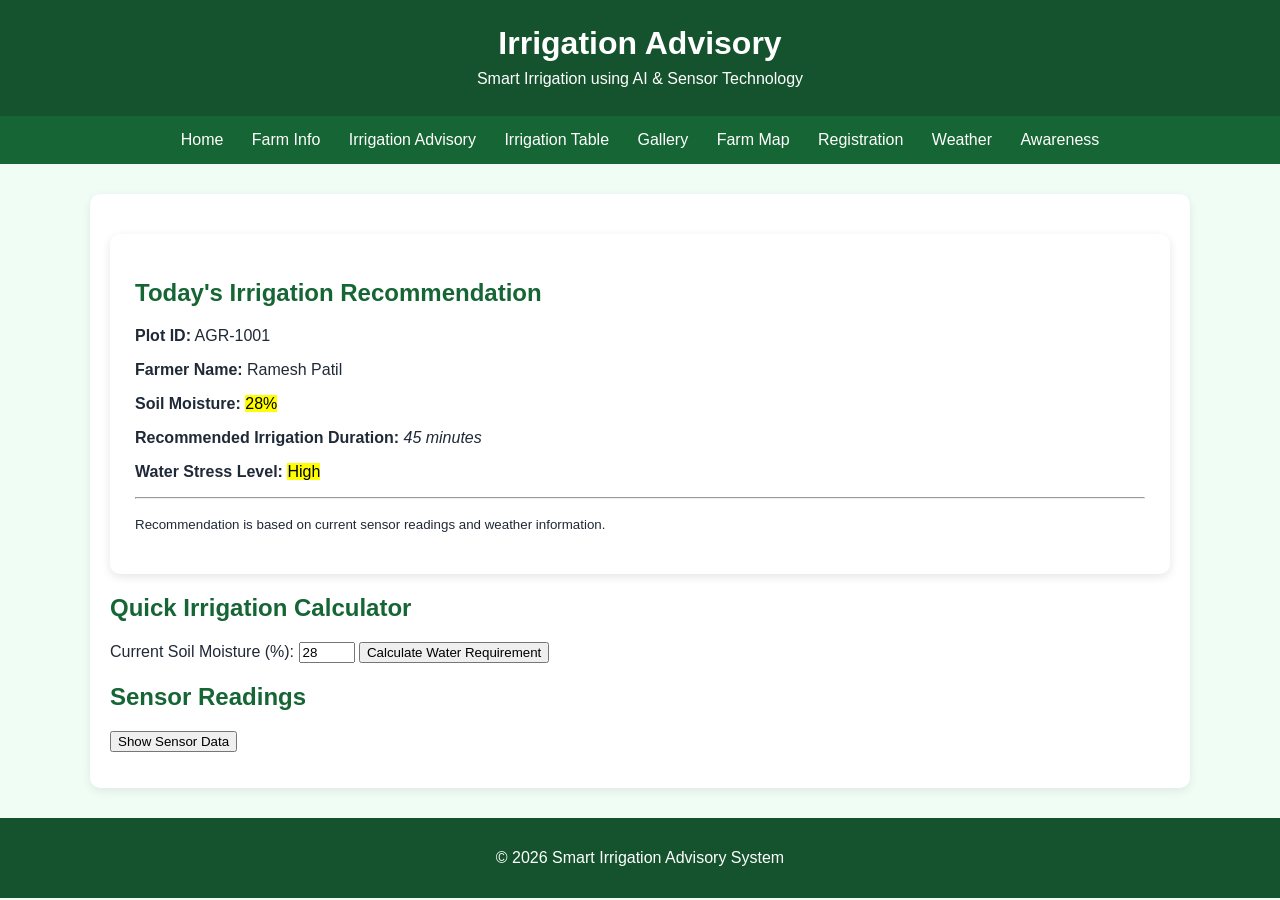
==== advisory.html @ e32e024c "first commit" ====
<!DOCTYPE html>
<html lang="en">
<head>
    <meta charset="UTF-8">
    <meta name="viewport" content="width=device-width, initial-scale=1.0">
    <title>Irrigation Advisory</title>
    <link rel="stylesheet" href="style.css">
    <link rel="stylesheet" href="layout.css">
    <script src="irrigation.js"></script>
</head>
<body>
<header>
    <h1>Irrigation Advisory</h1>
    <p>Smart Irrigation using AI &amp; Sensor Technology</p>
</header>

<nav>
    <ul>
        <li><a href="index.html">Home</a></li>
        <li><a href="farm-info.html">Farm Info</a></li>
        <li><a href="advisory.html">Irrigation Advisory</a></li>
        <li><a href="irrigation-table.html">Irrigation Table</a></li>
        <li><a href="gallery.html">Gallery</a></li>
        <li><a href="plot-map.html">Farm Map</a></li>
        <li><a href="registration.html">Registration</a></li>
        <li><a href="weather.html">Weather</a></li>
        <li><a href="media.html">Awareness</a></li>
    </ul>
</nav>

<main class="content single-page">
    <section class="advisory-box">
        <h2>Today's Irrigation Recommendation</h2>
        <p><strong>Plot ID:</strong> AGR-1001</p>
        <p><strong>Farmer Name:</strong> Ramesh Patil</p>
        <p><strong>Soil Moisture:</strong> <mark>28%</mark></p>
        <p><strong>Recommended Irrigation Duration:</strong> <em>45 minutes</em></p>
        <p><strong>Water Stress Level:</strong> <mark>High</mark></p>
        <hr>
        <p><small>Recommendation is based on current sensor readings and weather information.</small></p>
    </section>

    <section>
        <h2>Quick Irrigation Calculator</h2>
        <label for="moisture">Current Soil Moisture (%):</label>
        <input type="number" id="moisture" min="0" max="100" value="28">
        <button onclick="calculateWater()">Calculate Water Requirement</button>
        <p id="waterResult"></p>
    </section>

    <section>
        <h2>Sensor Readings</h2>
        <button onclick="showSensorData()">Show Sensor Data</button>
        <p id="sensorResult"></p>
    </section>
</main>

<footer>
    <p>&copy; 2026 Smart Irrigation Advisory System</p>
</footer>
</body>
</html>
---- style.css ----
* {
    box-sizing: border-box;
}

body {
    margin: 0;
    font-family: Arial, sans-serif;
    background-color: #f0fdf4;
    color: #1f2937;
}

h1, h2, h3 {
    color: #166534;
}

header {
    background-color: #14532d;
    color: white;
    padding: 20px;
    text-align: center;
}

header h1 {
    color: white;
    margin: 5px;
}

header p {
    margin: 8px;
}

nav {
    background-color: #166534;
    padding: 0;
}

nav ul {
    list-style-type: none;
    margin: 0;
    padding: 0;
    text-align: center;
}

nav li {
    display: inline-block;
}

nav a {
    display: inline-block;
    color: white;
    text-decoration: none;
    padding: 15px 12px;
}

nav a:hover {
    background-color: #22c55e;
    color: #052e16;
    text-decoration: underline;
}

footer {
    background-color: #14532d;
    color: white;
    text-align: center;
    padding: 15px;
    margin-top: 30px;
}

.card-container {
    text-align: center;
}

.card {
    display: inline-block;
    vertical-align: top;
    width: 280px;
    min-height: 190px;
    margin: 15px;
    padding: 20px;
    background-color: white;
    border: 1px solid #bbf7d0;
    border-radius: 10px;
    box-shadow: 0 3px 10px rgba(0,0,0,0.12);
    text-align: center;
}

.card a {
    color: #15803d;
    font-weight: bold;
}

.sidebar {
    border: 1px solid #bbf7d0;
    box-shadow: 0 3px 10px rgba(0,0,0,0.12);
    padding: 18px;
    border-radius: 10px;
    background-color: white;
}

.sidebar ul {
    list-style-type: none;
    padding: 0;
}

.sidebar li {
    padding: 10px;
    margin: 5px 0;
}

.sidebar li:hover {
    background-color: #dcfce7;
}

.info-card, .advisory-box {
    background-color: white;
    padding: 25px;
    margin: 20px 0;
    border-radius: 10px;
    box-shadow: 0 3px 10px rgba(0,0,0,0.1);
}

.offer-box {
    width: 90%;
    margin: 20px auto;
    padding: 20px;
    background-color: #fef3c7;
    color: #92400e;
    font-size: 20px;
    text-align: center;
    border-radius: 10px;
    box-shadow: 0 0 12px rgba(245,158,11,0.5);
    animation: glow 1.5s infinite alternate;
}

@keyframes glow {
    from {
        box-shadow: 0 0 5px rgba(245,158,11,0.4);
    }
    to {
        box-shadow: 0 0 20px rgba(245,158,11,0.8);
    }
}

.gallery {
    display: flex;
    flex-wrap: wrap;
    justify-content: center;
    gap: 20px;
}

.gallery figure {
    margin: 0;
    text-align: center;
}

.gallery img {
    width: 300px;
    height: 200px;
    object-fit: cover;
    border: 3px solid #166534;
    border-radius: 8px;
    transition: transform 0.3s;
}

.gallery img:hover {
    transform: scale(1.06);
}

iframe {
    border: 2px solid #166534;
    border-radius: 8px;
}

video {
    max-width: 100%;
    border-radius: 8px;
}
---- layout.css ----
.page-layout {
    display: flex;
    gap: 25px;
    width: 92%;
    max-width: 1200px;
    margin: 30px auto;
    min-height: 500px;
}

.sidebar {
    width: 25%;
    flex-shrink: 0;
}

.content {
    flex: 1;
    padding: 20px;
}

.single-page {
    width: 92%;
    max-width: 1100px;
    margin: 30px auto;
    background-color: white;
    border-radius: 10px;
    box-shadow: 0 3px 10px rgba(0,0,0,0.08);
}

@media (max-width: 800px) {
    .page-layout {
        flex-direction: column;
    }

    .sidebar {
        width: 100%;
    }

    nav li {
        display: block;
    }

    nav a {
        width: 100%;
    }
}
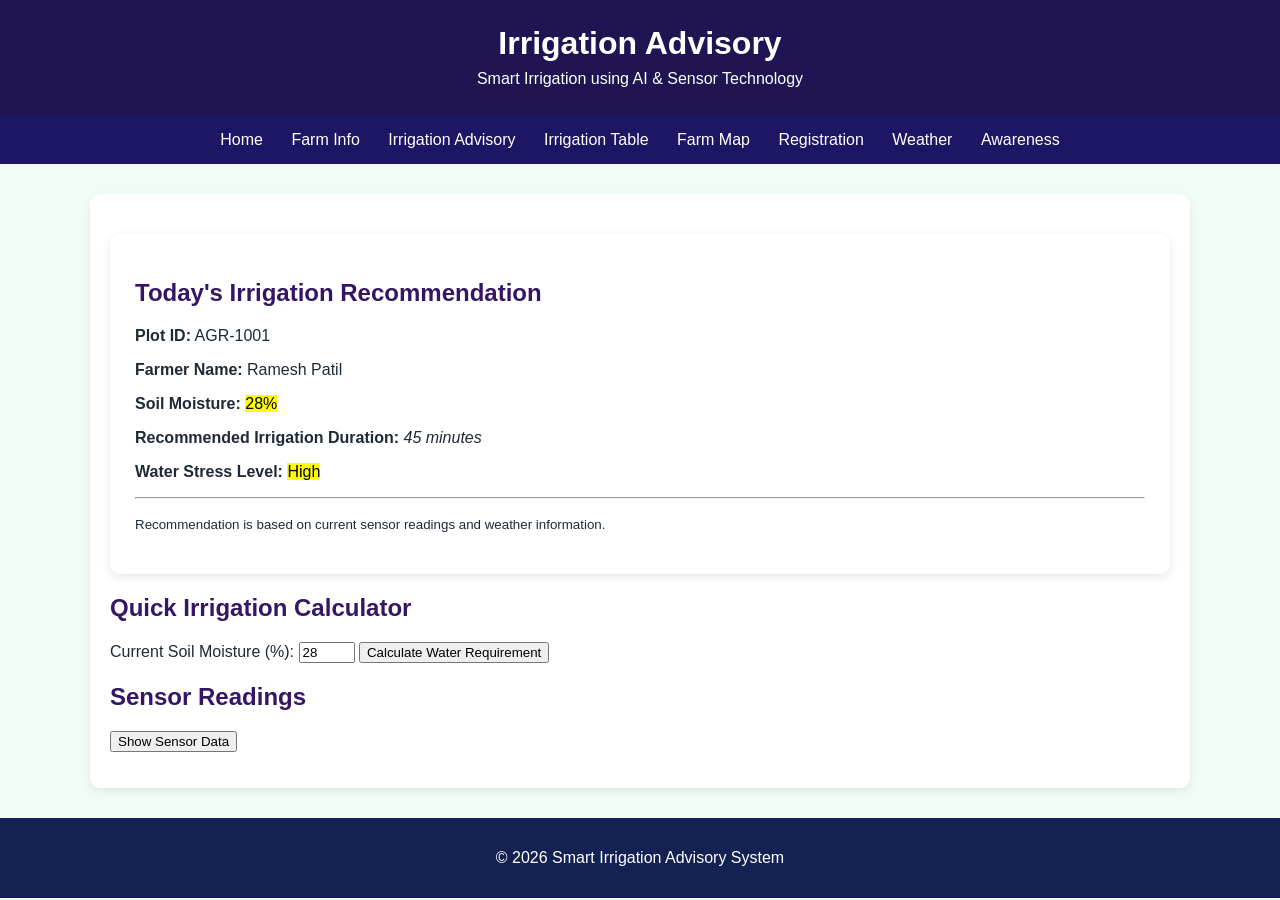
==== commit 9ff91ff9: "big changes" ====
--- a/advisory.html
+++ b/advisory.html
@@ -20,7 +20,6 @@
         <li><a href="farm-info.html">Farm Info</a></li>
         <li><a href="advisory.html">Irrigation Advisory</a></li>
         <li><a href="irrigation-table.html">Irrigation Table</a></li>
-        <li><a href="gallery.html">Gallery</a></li>
         <li><a href="plot-map.html">Farm Map</a></li>
         <li><a href="registration.html">Registration</a></li>
         <li><a href="weather.html">Weather</a></li>
--- a/style.css
+++ b/style.css
@@ -10,11 +10,11 @@
 }
 
 h1, h2, h3 {
-    color: #166534;
+    color: #341665;
 }
 
 header {
-    background-color: #14532d;
+    background-color: #201453;
     color: white;
     padding: 20px;
     text-align: center;
@@ -30,7 +30,7 @@
 }
 
 nav {
-    background-color: #166534;
+    background-color: #1d1665;
     padding: 0;
 }
 
@@ -53,13 +53,13 @@
 }
 
 nav a:hover {
-    background-color: #22c55e;
-    color: #052e16;
+    background-color: #2297c5;
+    color: #050f2e;
     text-decoration: underline;
 }
 
 footer {
-    background-color: #14532d;
+    background-color: #142253;
     color: white;
     text-align: center;
     padding: 15px;
@@ -157,7 +157,7 @@
     width: 300px;
     height: 200px;
     object-fit: cover;
-    border: 3px solid #166534;
+    border: 3px solid #191665;
     border-radius: 8px;
     transition: transform 0.3s;
 }
@@ -167,7 +167,7 @@
 }
 
 iframe {
-    border: 2px solid #166534;
+    border: 2px solid #163665;
     border-radius: 8px;
 }
 
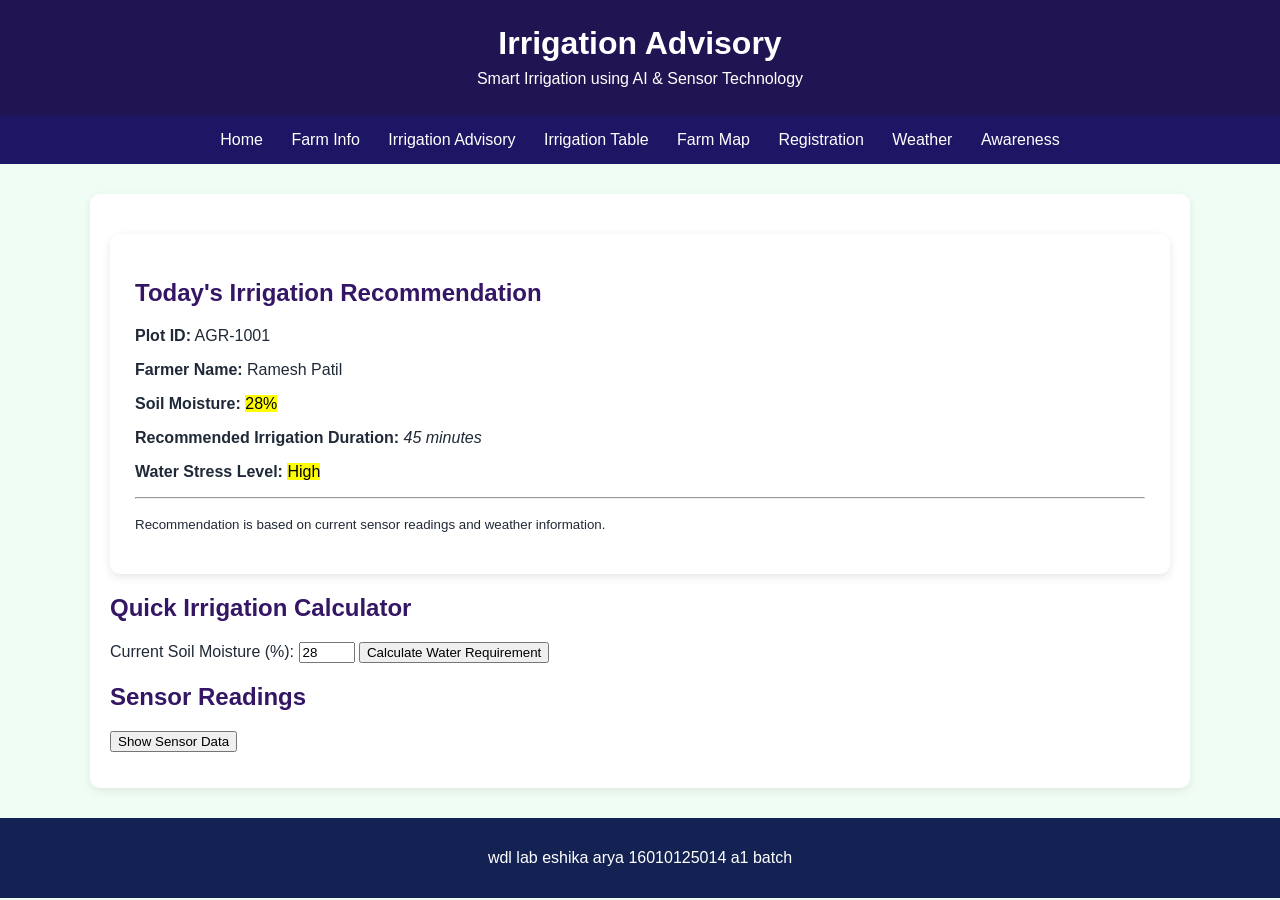
==== commit 4be76cef: "footer edit" ====
--- a/advisory.html
+++ b/advisory.html
@@ -55,7 +55,7 @@
 </main>
 
 <footer>
-    <p>&copy; 2026 Smart Irrigation Advisory System</p>
+    <p>wdl lab eshika arya 16010125014 a1 batch</p>
 </footer>
 </body>
 </html>
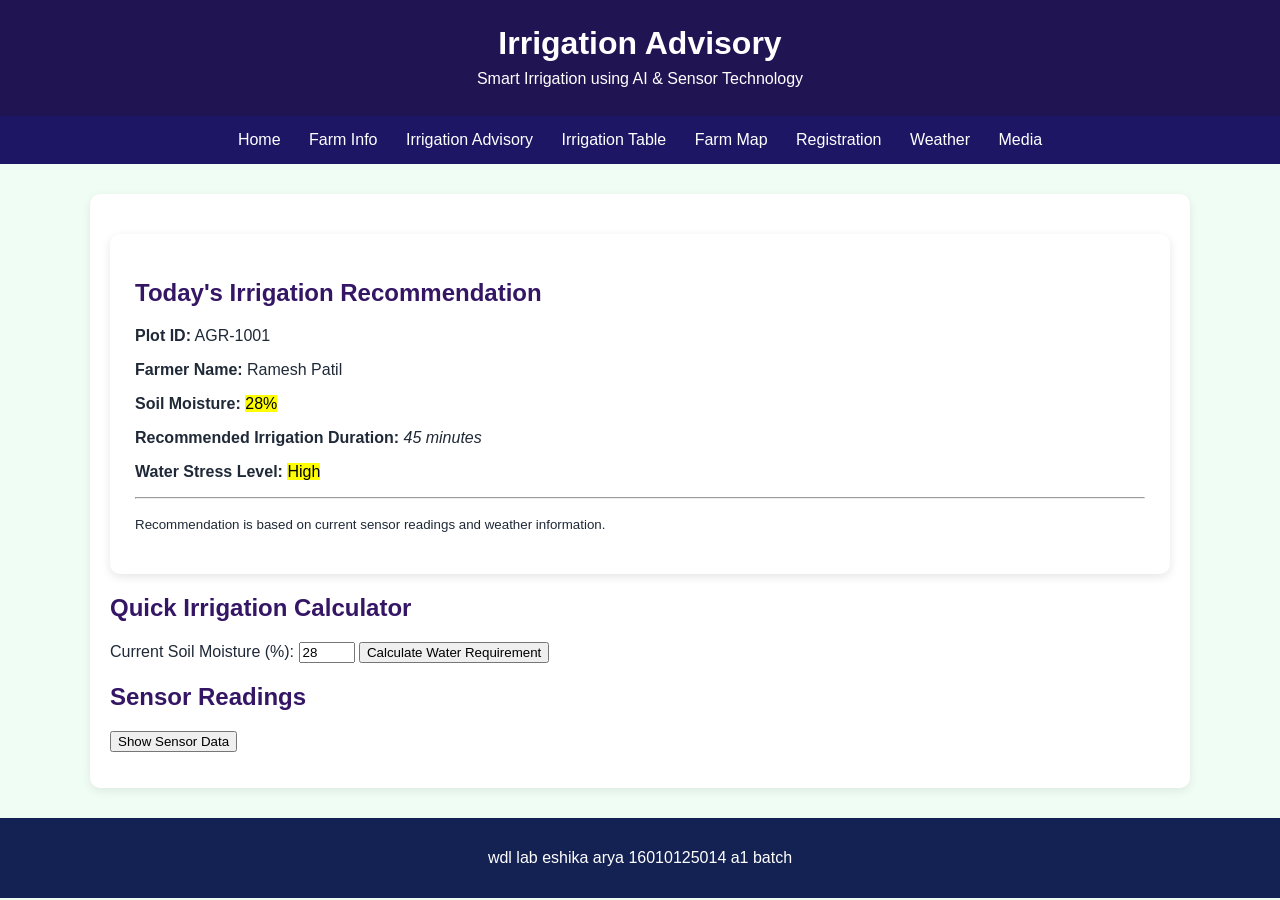
==== commit 47759c6f: "more changes" ====
--- a/advisory.html
+++ b/advisory.html
@@ -23,7 +23,7 @@
         <li><a href="plot-map.html">Farm Map</a></li>
         <li><a href="registration.html">Registration</a></li>
         <li><a href="weather.html">Weather</a></li>
-        <li><a href="media.html">Awareness</a></li>
+        <li><a href="media.html">Media</a></li>
     </ul>
 </nav>
 
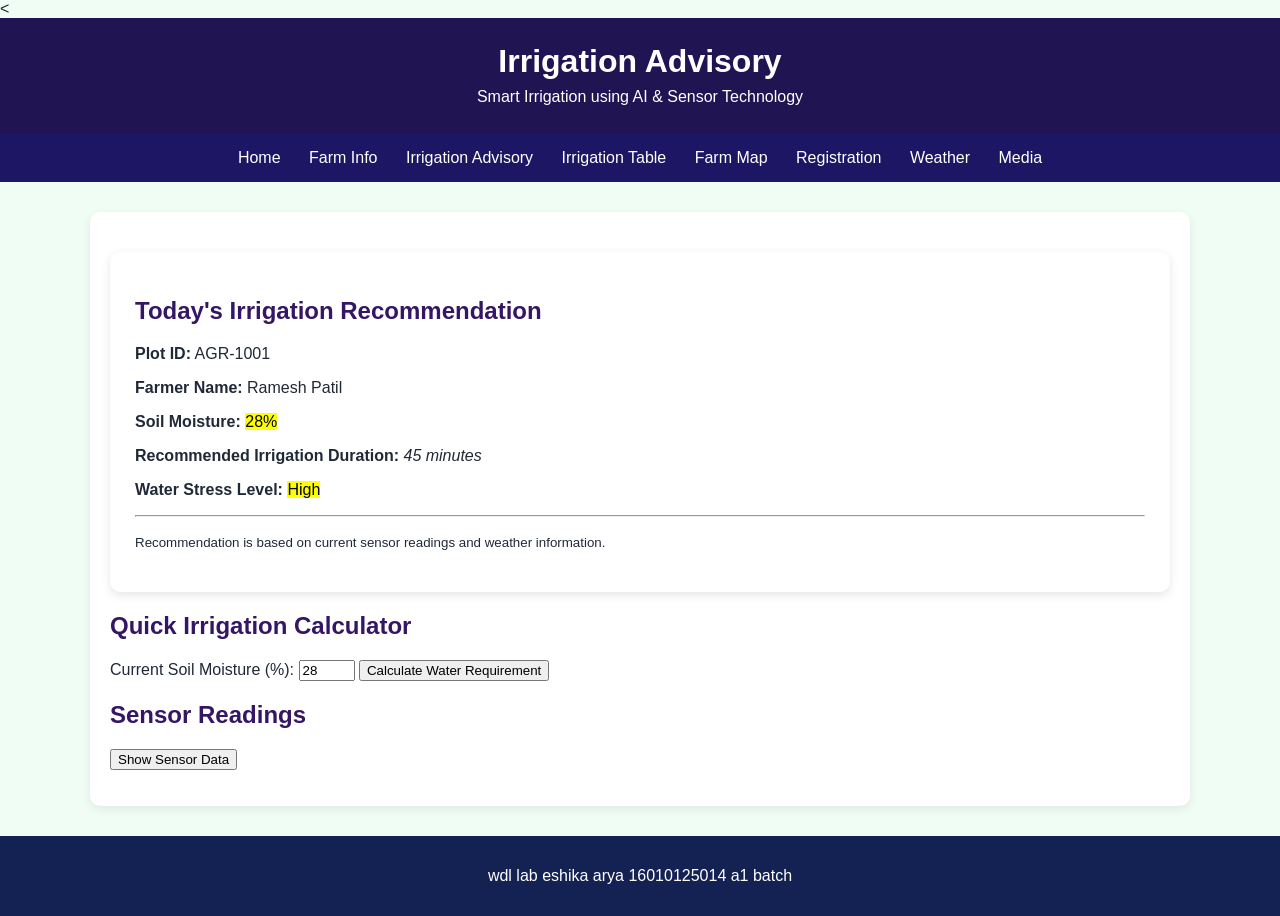
==== commit bb1e179c: "more changes." ====
--- a/advisory.html
+++ b/advisory.html
@@ -2,8 +2,7 @@
 <html lang="en">
 <head>
     <meta charset="UTF-8">
-    <meta name="viewport" content="width=device-width, initial-scale=1.0">
-    <title>Irrigation Advisory</title>
+    <title>Irrigation Advisory</title><
     <link rel="stylesheet" href="style.css">
     <link rel="stylesheet" href="layout.css">
     <script src="irrigation.js"></script>
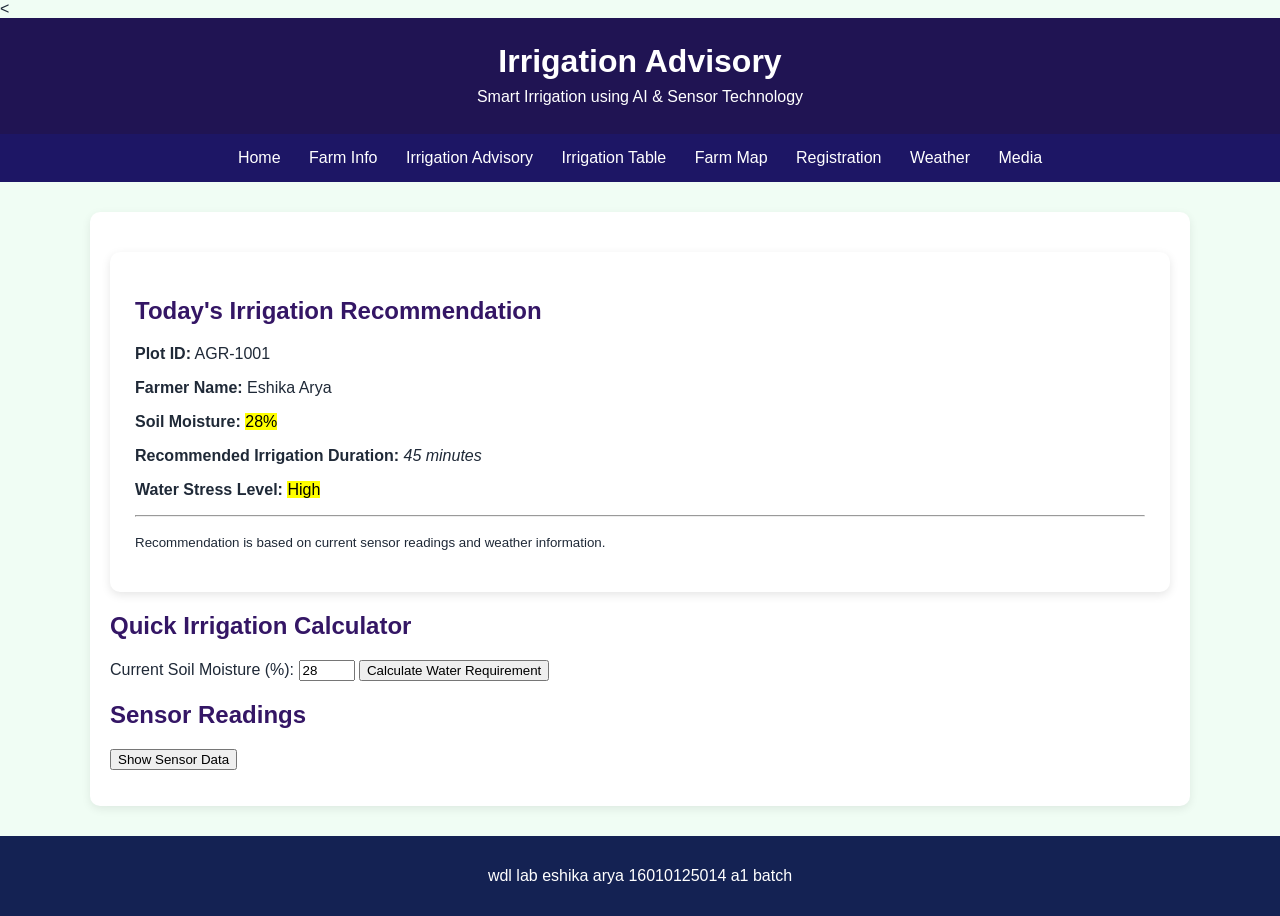
==== commit a9bcc443: "namename" ====
--- a/advisory.html
+++ b/advisory.html
@@ -30,7 +30,7 @@
     <section class="advisory-box">
         <h2>Today's Irrigation Recommendation</h2>
         <p><strong>Plot ID:</strong> AGR-1001</p>
-        <p><strong>Farmer Name:</strong> Ramesh Patil</p>
+        <p><strong>Farmer Name:</strong> Eshika Arya</p>
         <p><strong>Soil Moisture:</strong> <mark>28%</mark></p>
         <p><strong>Recommended Irrigation Duration:</strong> <em>45 minutes</em></p>
         <p><strong>Water Stress Level:</strong> <mark>High</mark></p>
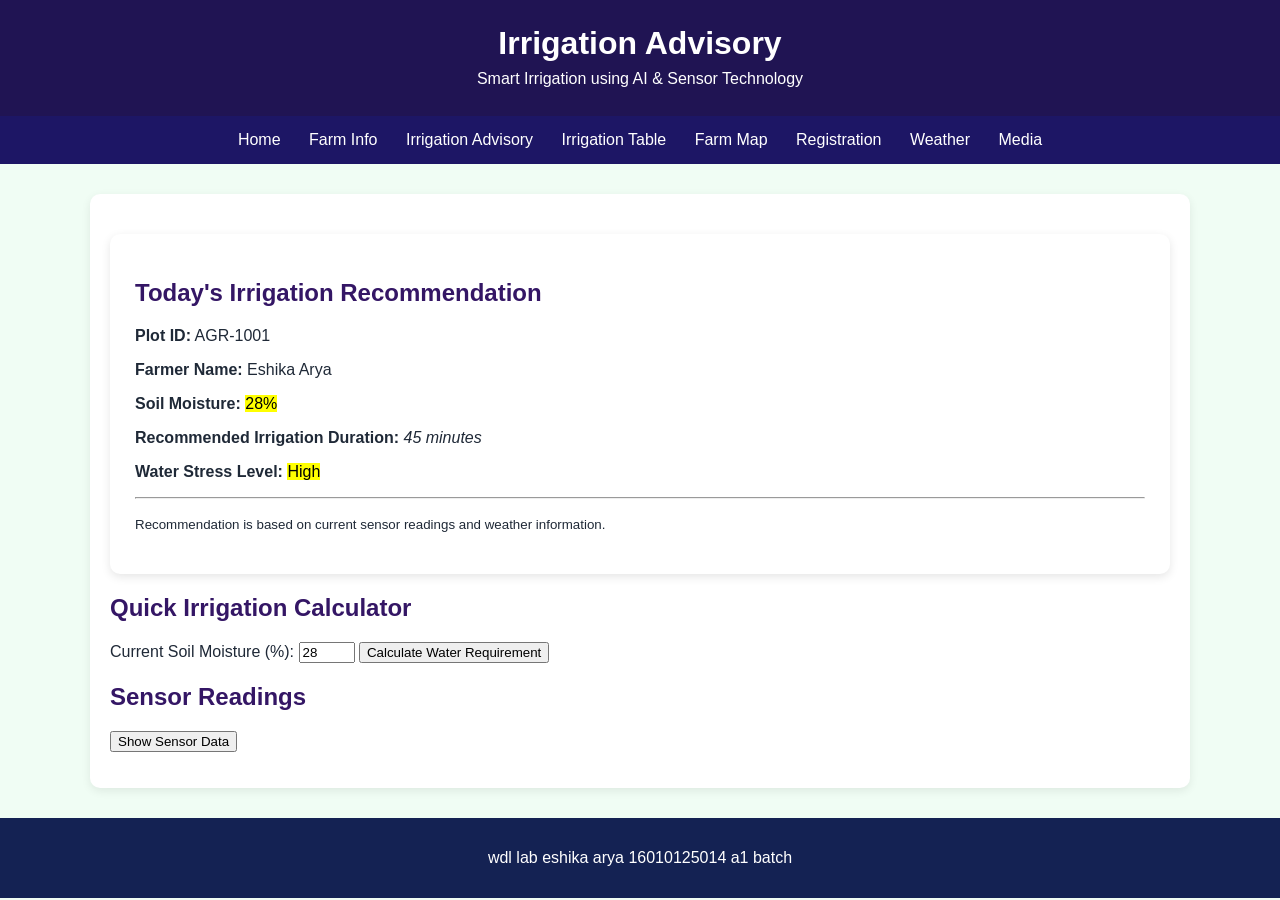
==== commit ab11c0f0: "removed ajeebsa <" ====
--- a/advisory.html
+++ b/advisory.html
@@ -2,7 +2,7 @@
 <html lang="en">
 <head>
     <meta charset="UTF-8">
-    <title>Irrigation Advisory</title><
+    <title>Irrigation Advisory</title>
     <link rel="stylesheet" href="style.css">
     <link rel="stylesheet" href="layout.css">
     <script src="irrigation.js"></script>
